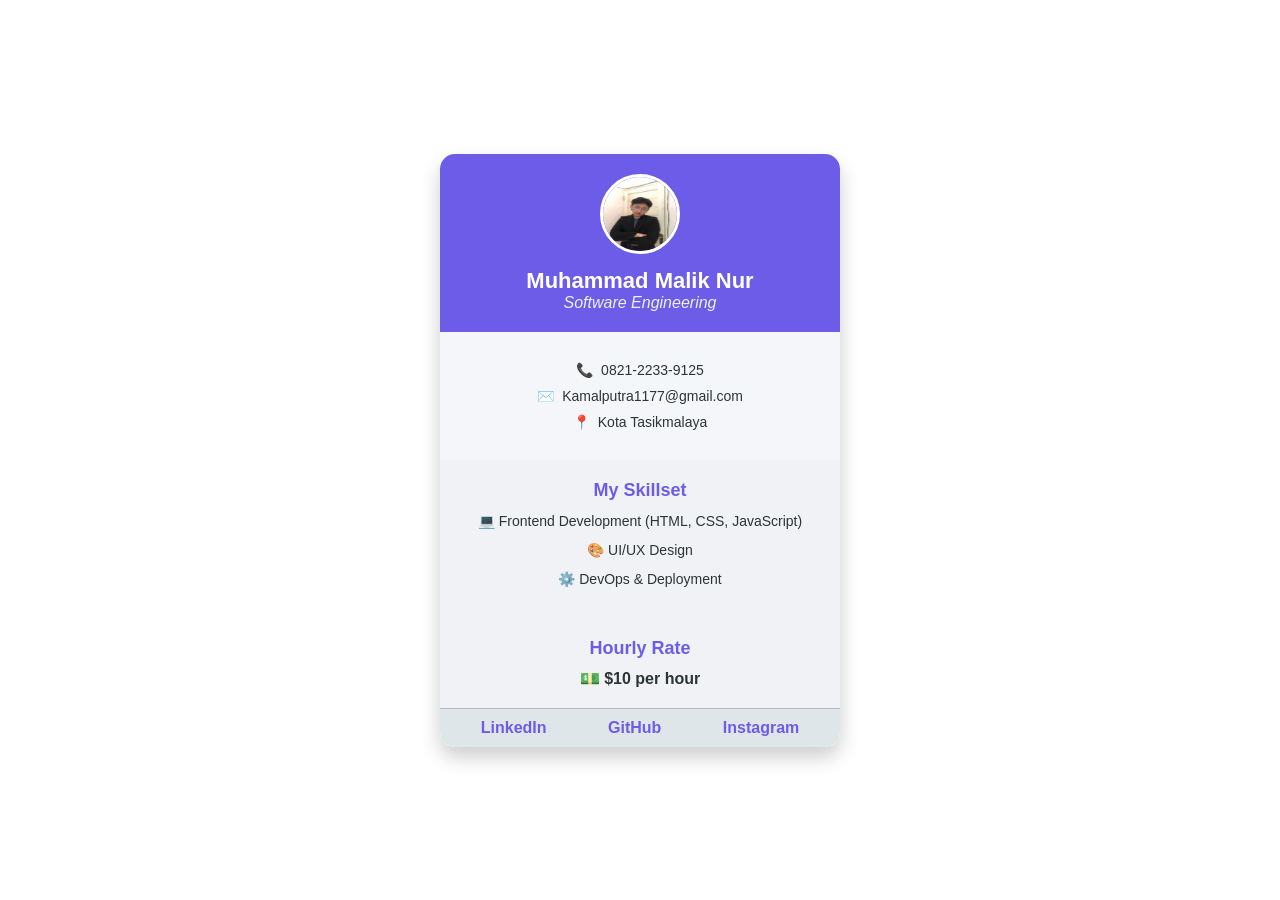
==== index.html @ 616b7dd4 "test" ====
<!DOCTYPE html>
<html lang="en">
<head>
    <meta charset="UTF-8">
    <meta name="viewport" content="width=device-width, initial-scale=1.0">
    <title>Profile - Muhammad Malik Nur</title>
    <link rel="stylesheet" href="styles.css">
</head>
<body>
    <!-- Video Background -->
    <div class="video-background">
        <video autoplay loop muted>
            <source src="cihuy.mp4" type="video/mp4">
            Your browser does not support the video tag.
        </video>
    </div>

    <!-- Business Card -->
    <div class="business-card">
        <div class="card-header">
            <div class="profile-picture">
                <img src="MallFoto.jpg" alt="Your Photo">
            </div>
            <h1>Muhammad Malik Nur</h1>
            <p class="job-title">Software Engineering</p>
        </div>
        <div class="card-body">
            <p><span>📞</span> 0821-2233-9125</p>
            <p><span>✉️</span> Kamalputra1177@gmail.com</p>
            <p><span>📍</span> Kota Tasikmalaya</p>
        </div>
        <div class="skillset">
            <h2>My Skillset</h2>
            <ul>
                <li>💻 Frontend Development (HTML, CSS, JavaScript)</li>
                <li>🎨 UI/UX Design</li>
                <li>⚙️ DevOps & Deployment</li>
            </ul>
        </div>
        <div class="rate">
            <h2>Hourly Rate</h2>
            <p>💵 $10 per hour</p>
        </div>
        <div class="card-footer">
            <a href="https://www.linkedin.com/in/muhammd-malik-ba4a10342/" target="_blank" class="social-link">LinkedIn</a>
            <a href="https://github.com/MuhammadMallq" target="_blank" class="social-link">GitHub</a>
            <a href="https://www.instagram.com/mhmmdmallq/" target="_blank" class="social-link">Instagram</a>
        </div>
    </div>
</body>
</html>
---- styles.css ----
/* General Reset */
* {
    margin: 0;
    padding: 0;
    box-sizing: border-box;
}

body {
    font-family: 'Arial', sans-serif;
    height: 100vh;
    overflow: hidden; /* Mencegah scroll */
    position: relative; /* Untuk memastikan elemen relatif */
    display: flex;
    justify-content: center;
    align-items: center;
}

/* Video Background */
.video-background {
    position: absolute;
    top: 0;
    left: 0;
    width: 100%;
    height: 100%;
    z-index: -1; /* Video berada di belakang elemen lain */
    overflow: hidden;
}

.video-background video {
    width: 100%;
    height: 100%;
    object-fit: cover; /* Menutup seluruh area latar belakang */
}

/* Business Card */
.business-card {
    background: rgba(255, 255, 255, 0.9); /* Warna putih transparan */
    width: 400px;
    border-radius: 15px;
    box-shadow: 0 10px 20px rgba(0, 0, 0, 0.2);
    overflow: hidden;
    text-align: center;
    color: #2d3436;
    z-index: 1; /* Pastikan berada di atas video */
    backdrop-filter: blur(10px); /* Efek blur pada latar belakang */
    transition: transform 0.3s ease;
}

.business-card:hover {
    transform: translateY(-10px);
}

.card-header {
    background: #6c5ce7;
    color: #fff;
    padding: 20px;
}

.card-header h1 {
    margin-top: 10px;
    font-size: 22px;
}

.card-header .job-title {
    font-size: 16px;
    font-style: italic;
    opacity: 0.9;
}

.profile-picture img {
    width: 80px;
    height: 80px;
    border-radius: 50%;
    border: 3px solid #fff;
}

.card-body {
    padding: 20px;
    font-size: 14px;
    background: #f5f6fa;
}

.card-body p {
    margin: 10px 0;
    display: flex;
    align-items: center;
    justify-content: center;
    gap: 8px;
    font-weight: 500;
}

.skillset, .rate {
    padding: 20px;
    background: #f1f2f6;
    text-align: center;
}

.skillset h2, .rate h2 {
    margin-bottom: 10px;
    font-size: 18px;
    color: #6c5ce7;
}

.skillset ul {
    list-style: none;
    padding-left: 0;
}

.skillset ul li {
    margin-bottom: 8px;
    font-size: 14px;
    line-height: 1.5;
}

.rate p {
    font-size: 16px;
    font-weight: bold;
    color: #2d3436;
    margin-top: 10px;
}

.card-footer {
    background: #dfe6e9;
    padding: 10px;
    display: flex;
    justify-content: space-around;
    border-top: 1px solid #b2bec3;
}

.card-footer .social-link {
    text-decoration: none;
    color: #6c5ce7;
    font-weight: bold;
    transition: color 0.3s ease;
}

.card-footer .social-link:hover {
    color: #0984e3;
}
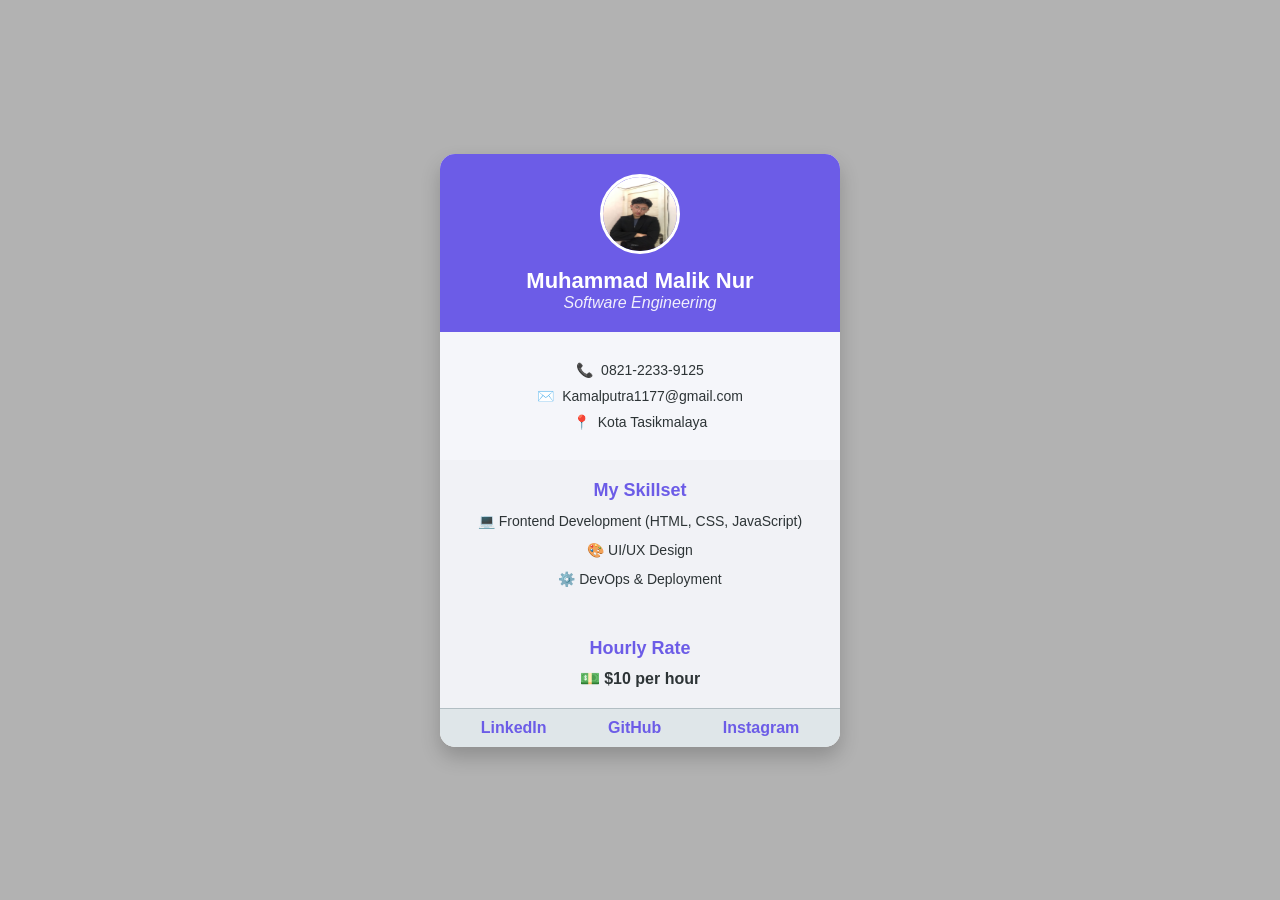
==== commit b56fbb1a: "test" ====
--- a/index.html
+++ b/index.html
@@ -3,19 +3,10 @@
 <head>
     <meta charset="UTF-8">
     <meta name="viewport" content="width=device-width, initial-scale=1.0">
-    <title>Profile - Muhammad Malik Nur</title>
+    <title>Kartu Nama Digital</title>
     <link rel="stylesheet" href="styles.css">
 </head>
 <body>
-    <!-- Video Background -->
-    <div class="video-background">
-        <video autoplay loop muted>
-            <source src="cihuy.mp4" type="video/mp4">
-            Your browser does not support the video tag.
-        </video>
-    </div>
-
-    <!-- Business Card -->
     <div class="business-card">
         <div class="card-header">
             <div class="profile-picture">
--- a/styles.css
+++ b/styles.css
@@ -7,42 +7,24 @@
 
 body {
     font-family: 'Arial', sans-serif;
-    height: 100vh;
-    overflow: hidden; /* Mencegah scroll */
-    position: relative; /* Untuk memastikan elemen relatif */
     display: flex;
     justify-content: center;
     align-items: center;
-}
-
-/* Video Background */
-.video-background {
-    position: absolute;
-    top: 0;
-    left: 0;
-    width: 100%;
-    height: 100%;
-    z-index: -1; /* Video berada di belakang elemen lain */
+    height: 100vh;
+    background: url('https://elements.envato.com/riding-car-synthwave-background-86Y7Y4Z') no-repeat center center fixed;
+    background-size: cover;
     overflow: hidden;
 }
 
-.video-background video {
-    width: 100%;
-    height: 100%;
-    object-fit: cover; /* Menutup seluruh area latar belakang */
-}
-
-/* Business Card */
+/* Kartu Nama */
 .business-card {
-    background: rgba(255, 255, 255, 0.9); /* Warna putih transparan */
+    background: rgba(255, 255, 255, 0.9); /* Transparan agar menyatu dengan GIF */
     width: 400px;
     border-radius: 15px;
     box-shadow: 0 10px 20px rgba(0, 0, 0, 0.2);
     overflow: hidden;
     text-align: center;
     color: #2d3436;
-    z-index: 1; /* Pastikan berada di atas video */
-    backdrop-filter: blur(10px); /* Efek blur pada latar belakang */
     transition: transform 0.3s ease;
 }
 
@@ -50,6 +32,7 @@
     transform: translateY(-10px);
 }
 
+/* Header Kartu Nama */
 .card-header {
     background: #6c5ce7;
     color: #fff;
@@ -67,6 +50,7 @@
     opacity: 0.9;
 }
 
+/* Gambar Profil */
 .profile-picture img {
     width: 80px;
     height: 80px;
@@ -74,6 +58,7 @@
     border: 3px solid #fff;
 }
 
+/* Bagian Konten Kartu Nama */
 .card-body {
     padding: 20px;
     font-size: 14px;
@@ -89,10 +74,11 @@
     font-weight: 500;
 }
 
+/* Skillset dan Hourly Rate */
 .skillset, .rate {
     padding: 20px;
     background: #f1f2f6;
-    text-align: center;
+    text-align: center; /* Center text */
 }
 
 .skillset h2, .rate h2 {
@@ -119,6 +105,7 @@
     margin-top: 10px;
 }
 
+/* Footer dengan Link Sosial */
 .card-footer {
     background: #dfe6e9;
     padding: 10px;
@@ -137,3 +124,15 @@
 .card-footer .social-link:hover {
     color: #0984e3;
 }
+
+/* Tambahan Overlay jika GIF terlalu mencolok */
+body::before {
+    content: '';
+    position: absolute;
+    top: 0;
+    left: 0;
+    width: 100%;
+    height: 100%;
+    background: rgba(0, 0, 0, 0.3); /* Warna overlay */
+    z-index: -1; /* Tetap di bawah konten utama */
+}
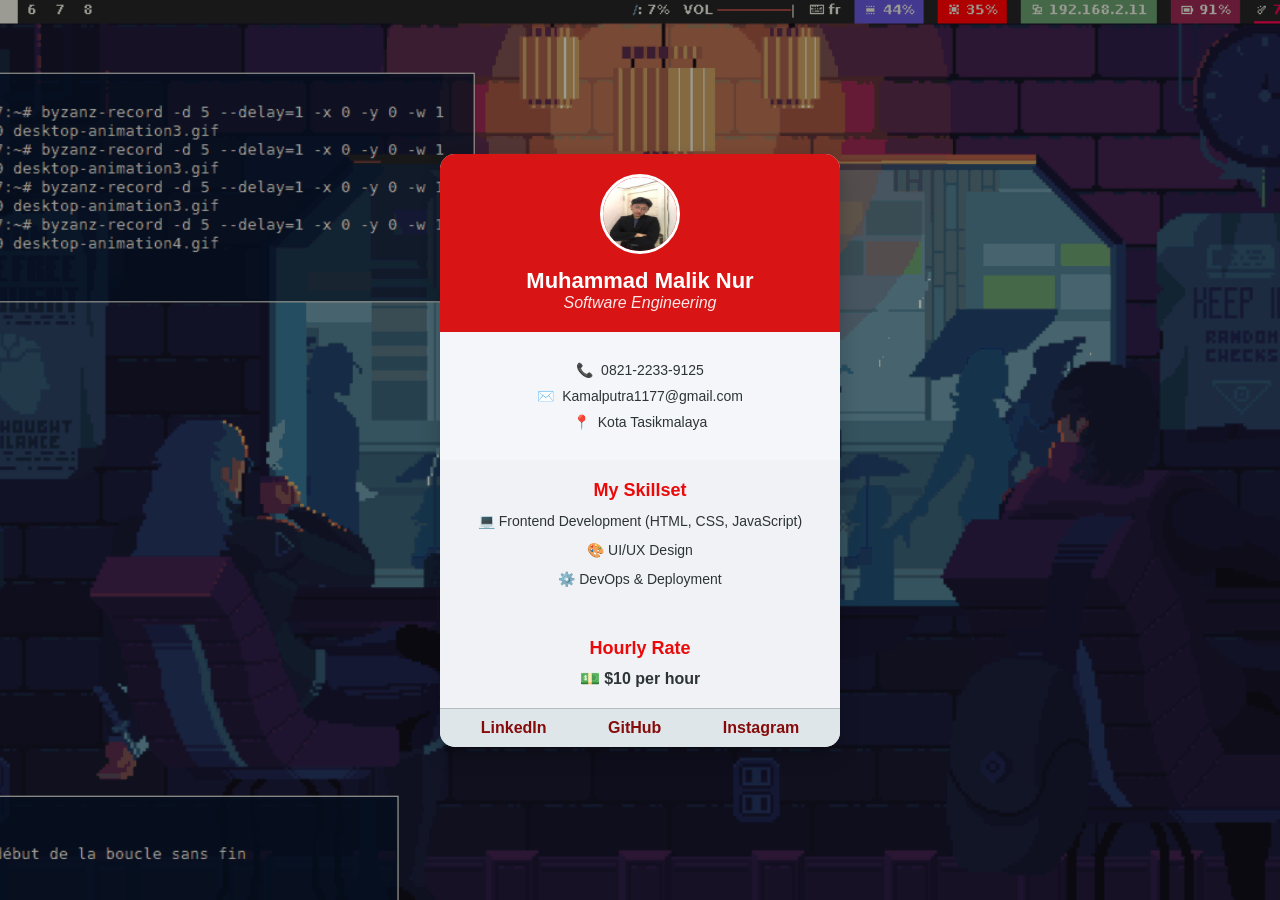
==== commit dc0c20cc: "twes" ====
--- a/index.html
+++ b/index.html
@@ -5,6 +5,17 @@
     <meta name="viewport" content="width=device-width, initial-scale=1.0">
     <title>Kartu Nama Digital</title>
     <link rel="stylesheet" href="styles.css">
+    
+        <!-- Google tag (gtag.js) -->
+    <script async src="https://www.googletagmanager.com/gtag/js?id=G-8N96N45V7R"></script>
+    <script>
+    window.dataLayer = window.dataLayer || [];
+    function gtag(){dataLayer.push(arguments);}
+    gtag('js', new Date());
+
+    gtag('config', 'G-8N96N45V7R');
+    </script>
+
 </head>
 <body>
     <div class="business-card">
--- a/styles.css
+++ b/styles.css
@@ -11,7 +11,7 @@
     justify-content: center;
     align-items: center;
     height: 100vh;
-    background: url('https://elements.envato.com/riding-car-synthwave-background-86Y7Y4Z') no-repeat center center fixed;
+    background: url('desktop-animation4.gif') no-repeat center center fixed;
     background-size: cover;
     overflow: hidden;
 }
@@ -34,7 +34,7 @@
 
 /* Header Kartu Nama */
 .card-header {
-    background: #6c5ce7;
+    background: #d81414;
     color: #fff;
     padding: 20px;
 }
@@ -84,7 +84,7 @@
 .skillset h2, .rate h2 {
     margin-bottom: 10px;
     font-size: 18px;
-    color: #6c5ce7;
+    color: #eb0909;
 }
 
 .skillset ul {
@@ -116,13 +116,13 @@
 
 .card-footer .social-link {
     text-decoration: none;
-    color: #6c5ce7;
+    color: #860b0b;
     font-weight: bold;
     transition: color 0.3s ease;
 }
 
 .card-footer .social-link:hover {
-    color: #0984e3;
+    color: #860b0b;
 }
 
 /* Tambahan Overlay jika GIF terlalu mencolok */
@@ -136,3 +136,21 @@
     background: rgba(0, 0, 0, 0.3); /* Warna overlay */
     z-index: -1; /* Tetap di bawah konten utama */
 }
+
+@media (max-width: 768px) {
+    body {
+        flex-direction: column;
+        justify-content: flex-start; /* Mulai dari atas pada layar kecil */
+        padding: 20px;
+    }
+
+    .business-card {
+        width: 100%; /* Gunakan seluruh lebar layar */
+        margin: 10px 0;
+    }
+
+    .card-footer {
+        flex-direction: column; /* Susun secara vertikal pada layar kecil */
+        gap: 5px;
+    }
+}
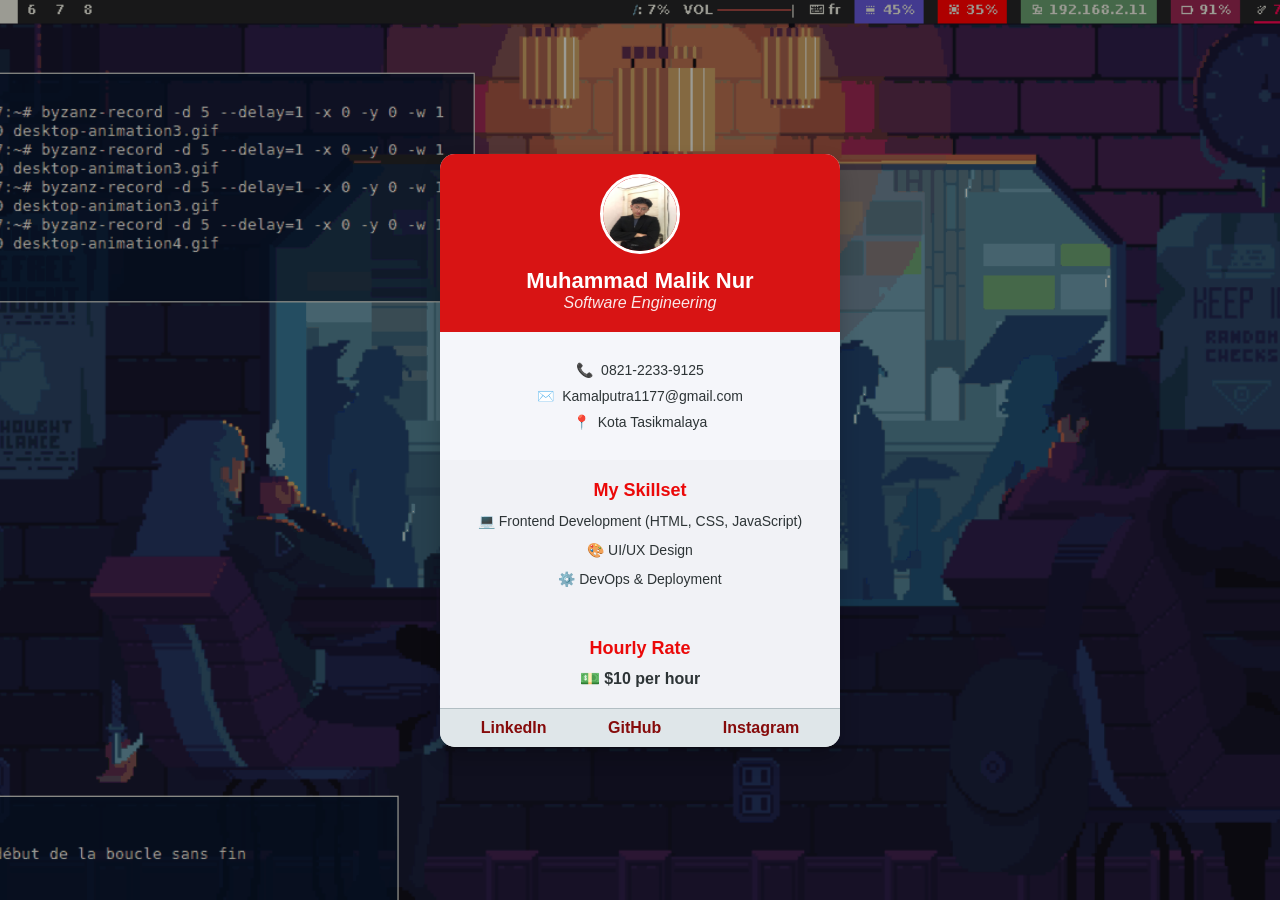
==== commit 2bb0e447: "k" ====
--- a/index.html
+++ b/index.html
@@ -1,21 +1,21 @@
 <!DOCTYPE html>
 <html lang="en">
 <head>
+<!-- Google tag (gtag.js) -->
+<script async src="https://www.googletagmanager.com/gtag/js?id=G-8N96N45V7R"></script>
+<script>
+  window.dataLayer = window.dataLayer || [];
+  function gtag(){dataLayer.push(arguments);}
+  gtag('js', new Date());
+
+  gtag('config', 'G-8N96N45V7R');
+</script>
+
     <meta charset="UTF-8">
     <meta name="viewport" content="width=device-width, initial-scale=1.0">
     <title>Kartu Nama Digital</title>
     <link rel="stylesheet" href="styles.css">
     
-        <!-- Google tag (gtag.js) -->
-    <script async src="https://www.googletagmanager.com/gtag/js?id=G-8N96N45V7R"></script>
-    <script>
-    window.dataLayer = window.dataLayer || [];
-    function gtag(){dataLayer.push(arguments);}
-    gtag('js', new Date());
-
-    gtag('config', 'G-8N96N45V7R');
-    </script>
-
 </head>
 <body>
     <div class="business-card">
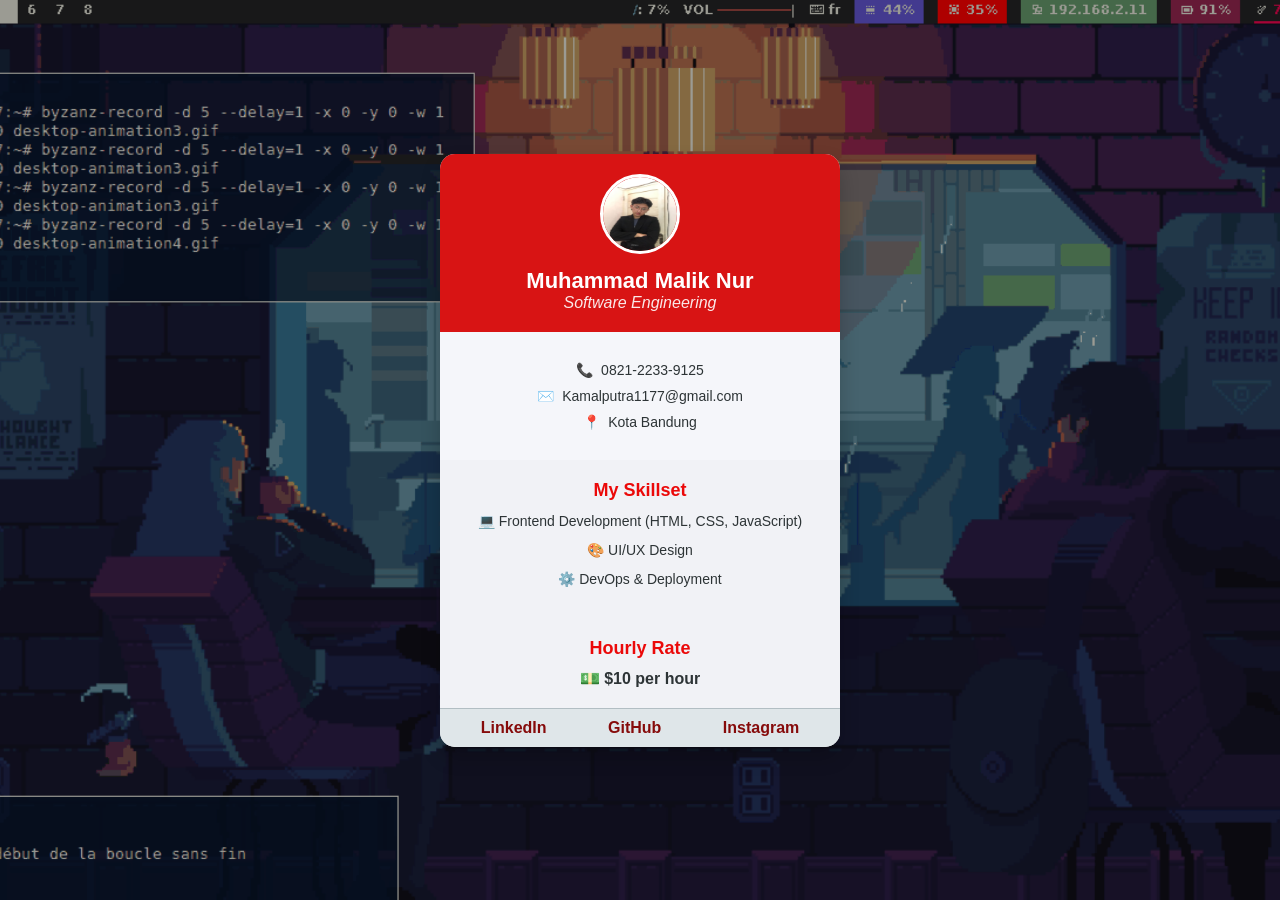
==== commit e8edc84b: "test" ====
--- a/index.html
+++ b/index.html
@@ -15,6 +15,11 @@
     <meta name="viewport" content="width=device-width, initial-scale=1.0">
     <title>Kartu Nama Digital</title>
     <link rel="stylesheet" href="styles.css">
+    <link 
+    rel="icon"
+    type="image/x-icon"
+    href="logoiden.jpg"
+    />
     
 </head>
 <body>
@@ -29,7 +34,7 @@
         <div class="card-body">
             <p><span>📞</span> 0821-2233-9125</p>
             <p><span>✉️</span> Kamalputra1177@gmail.com</p>
-            <p><span>📍</span> Kota Tasikmalaya</p>
+            <p><span>📍</span> Kota Bandung</p>
         </div>
         <div class="skillset">
             <h2>My Skillset</h2>
--- a/styles.css
+++ b/styles.css
@@ -153,4 +153,21 @@
         flex-direction: column; /* Susun secara vertikal pada layar kecil */
         gap: 5px;
     }
+}
+@media (max-width : 480px){
+    body {
+        flex-direction: column;
+        justify-content: flex-start;
+        padding : 5px;
+    }
+
+    .business-card {
+        width: 100%;
+        margin : 10px 0;
+    }
+
+    .card-footer {
+        flex-direction: column;
+        gap: 10px ;
+    }
 }
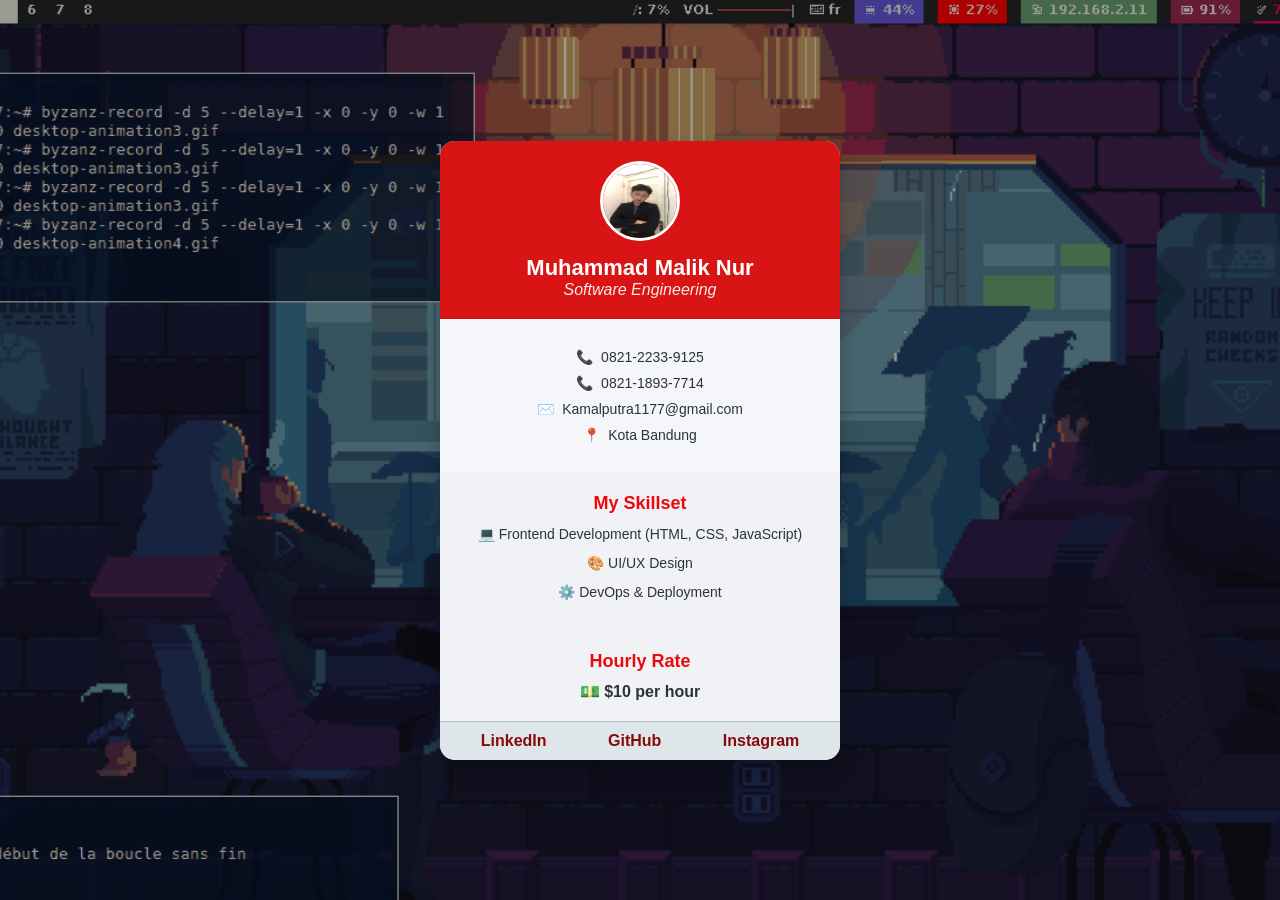
==== commit bc1af639: "cihuy" ====
--- a/index.html
+++ b/index.html
@@ -33,6 +33,7 @@
         </div>
         <div class="card-body">
             <p><span>📞</span> 0821-2233-9125</p>
+            <p><span>📞</span> 0821-1893-7714</p>
             <p><span>✉️</span> Kamalputra1177@gmail.com</p>
             <p><span>📍</span> Kota Bandung</p>
         </div>
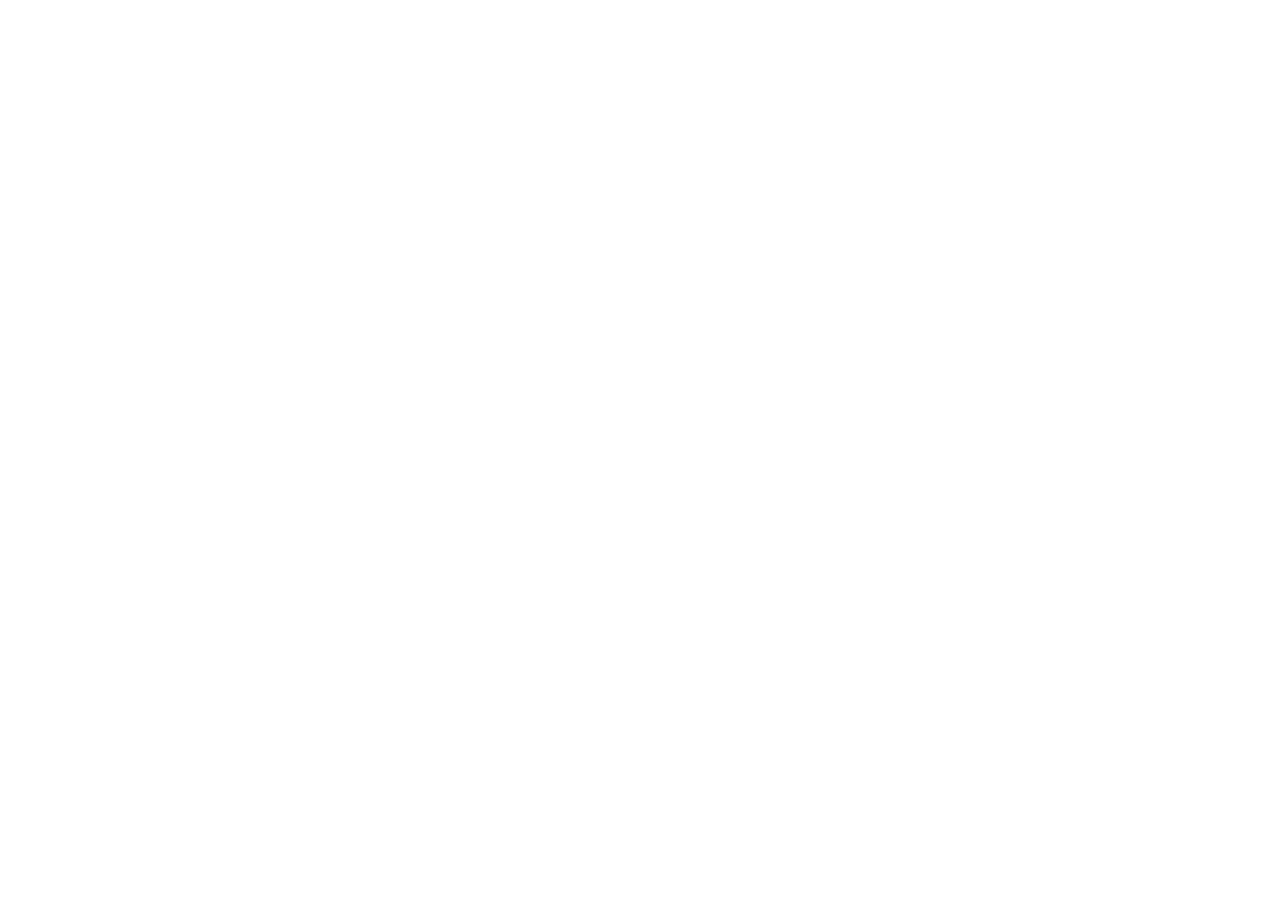
==== commit b8a82abd: "cihu" ====
--- a/index.html
+++ b/index.html
@@ -1,59 +1,12 @@
 <!DOCTYPE html>
 <html lang="en">
 <head>
-<!-- Google tag (gtag.js) -->
-<script async src="https://www.googletagmanager.com/gtag/js?id=G-8N96N45V7R"></script>
-<script>
-  window.dataLayer = window.dataLayer || [];
-  function gtag(){dataLayer.push(arguments);}
-  gtag('js', new Date());
-
-  gtag('config', 'G-8N96N45V7R');
-</script>
-
     <meta charset="UTF-8">
     <meta name="viewport" content="width=device-width, initial-scale=1.0">
-    <title>Kartu Nama Digital</title>
-    <link rel="stylesheet" href="styles.css">
-    <link 
-    rel="icon"
-    type="image/x-icon"
-    href="logoiden.jpg"
-    />
-    
+    <title>Data Kartu Nama</title>
+    <script type="module" src="script.js"></script>
 </head>
 <body>
-    <div class="business-card">
-        <div class="card-header">
-            <div class="profile-picture">
-                <img src="MallFoto.jpg" alt="Your Photo">
-            </div>
-            <h1>Muhammad Malik Nur</h1>
-            <p class="job-title">Software Engineering</p>
-        </div>
-        <div class="card-body">
-            <p><span>📞</span> 0821-2233-9125</p>
-            <p><span>📞</span> 0821-1893-7714</p>
-            <p><span>✉️</span> Kamalputra1177@gmail.com</p>
-            <p><span>📍</span> Kota Bandung</p>
-        </div>
-        <div class="skillset">
-            <h2>My Skillset</h2>
-            <ul>
-                <li>💻 Frontend Development (HTML, CSS, JavaScript)</li>
-                <li>🎨 UI/UX Design</li>
-                <li>⚙️ DevOps & Deployment</li>
-            </ul>
-        </div>
-        <div class="rate">
-            <h2>Hourly Rate</h2>
-            <p>💵 $10 per hour</p>
-        </div>
-        <div class="card-footer">
-            <a href="https://www.linkedin.com/in/muhammd-malik-ba4a10342/" target="_blank" class="social-link">LinkedIn</a>
-            <a href="https://github.com/MuhammadMallq" target="_blank" class="social-link">GitHub</a>
-            <a href="https://www.instagram.com/mhmmdmallq/" target="_blank" class="social-link">Instagram</a>
-        </div>
-    </div>
+    
 </body>
-</html>
+</html>
